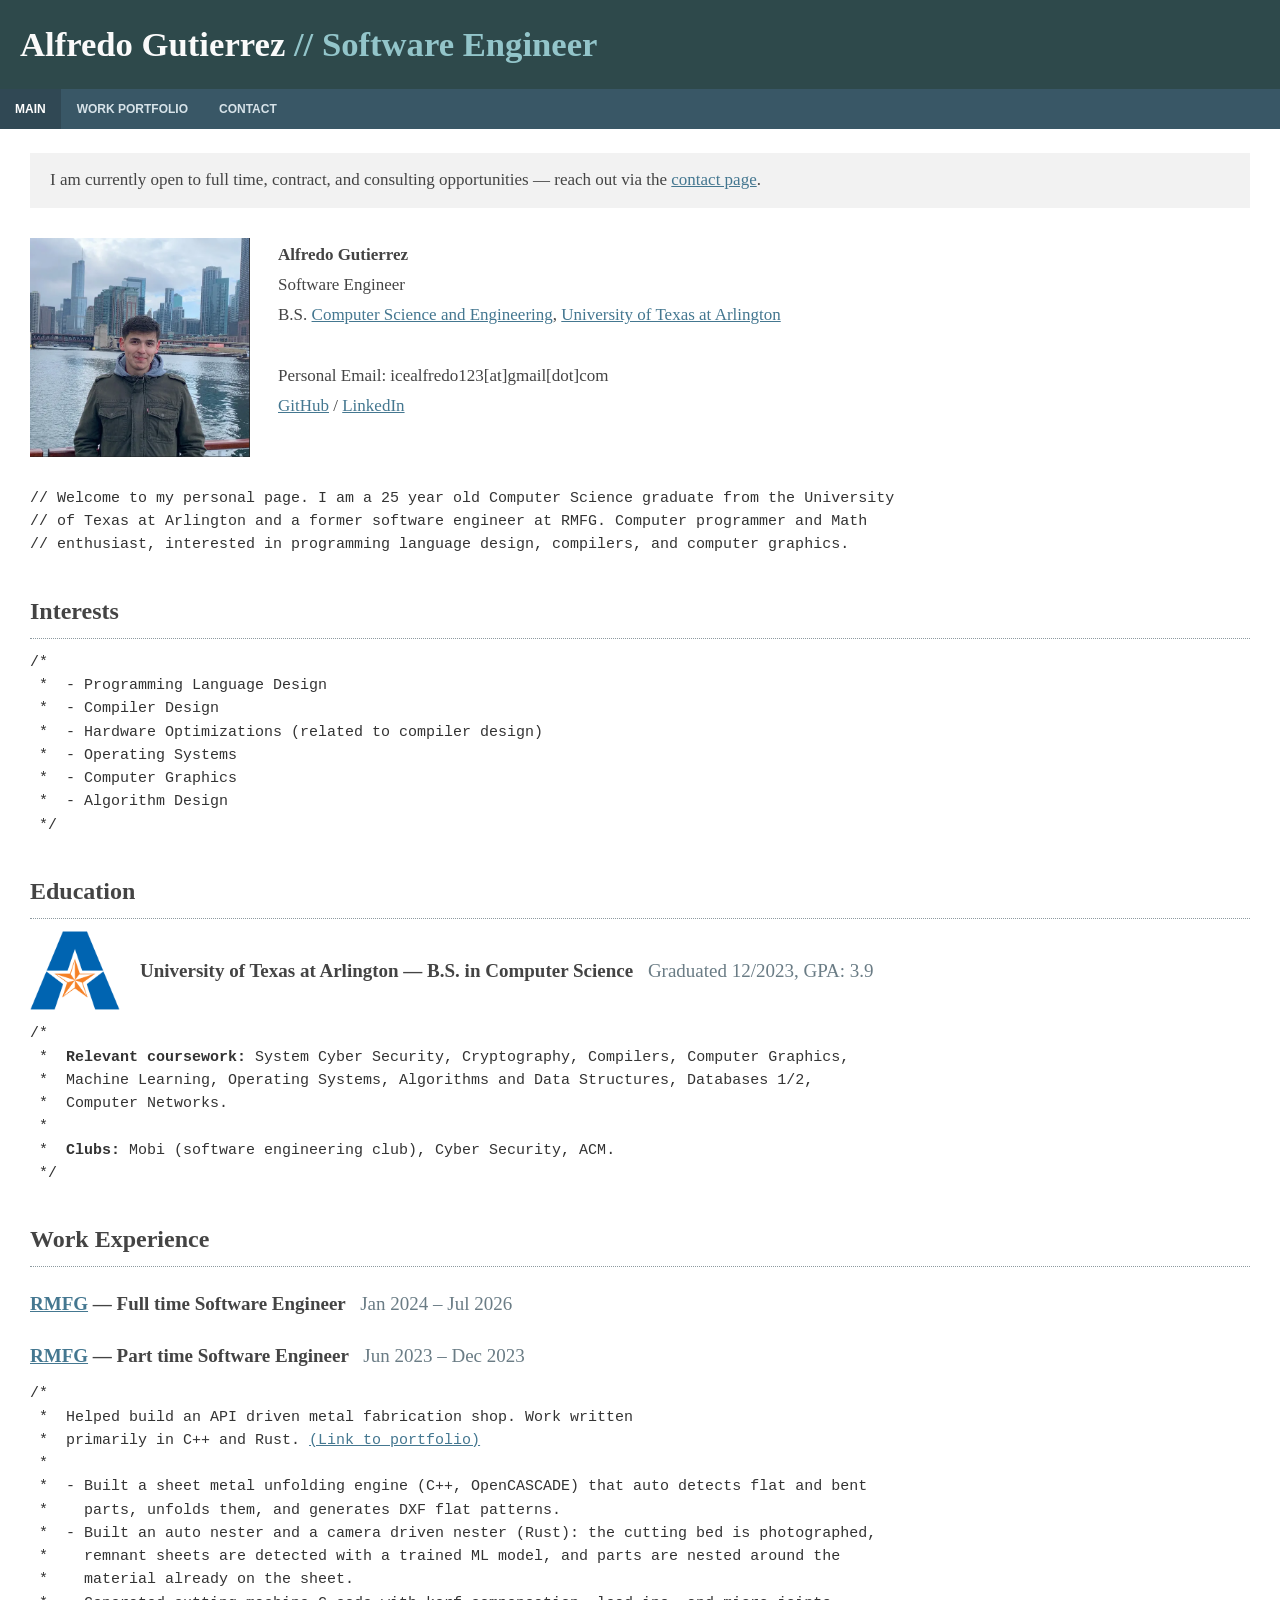
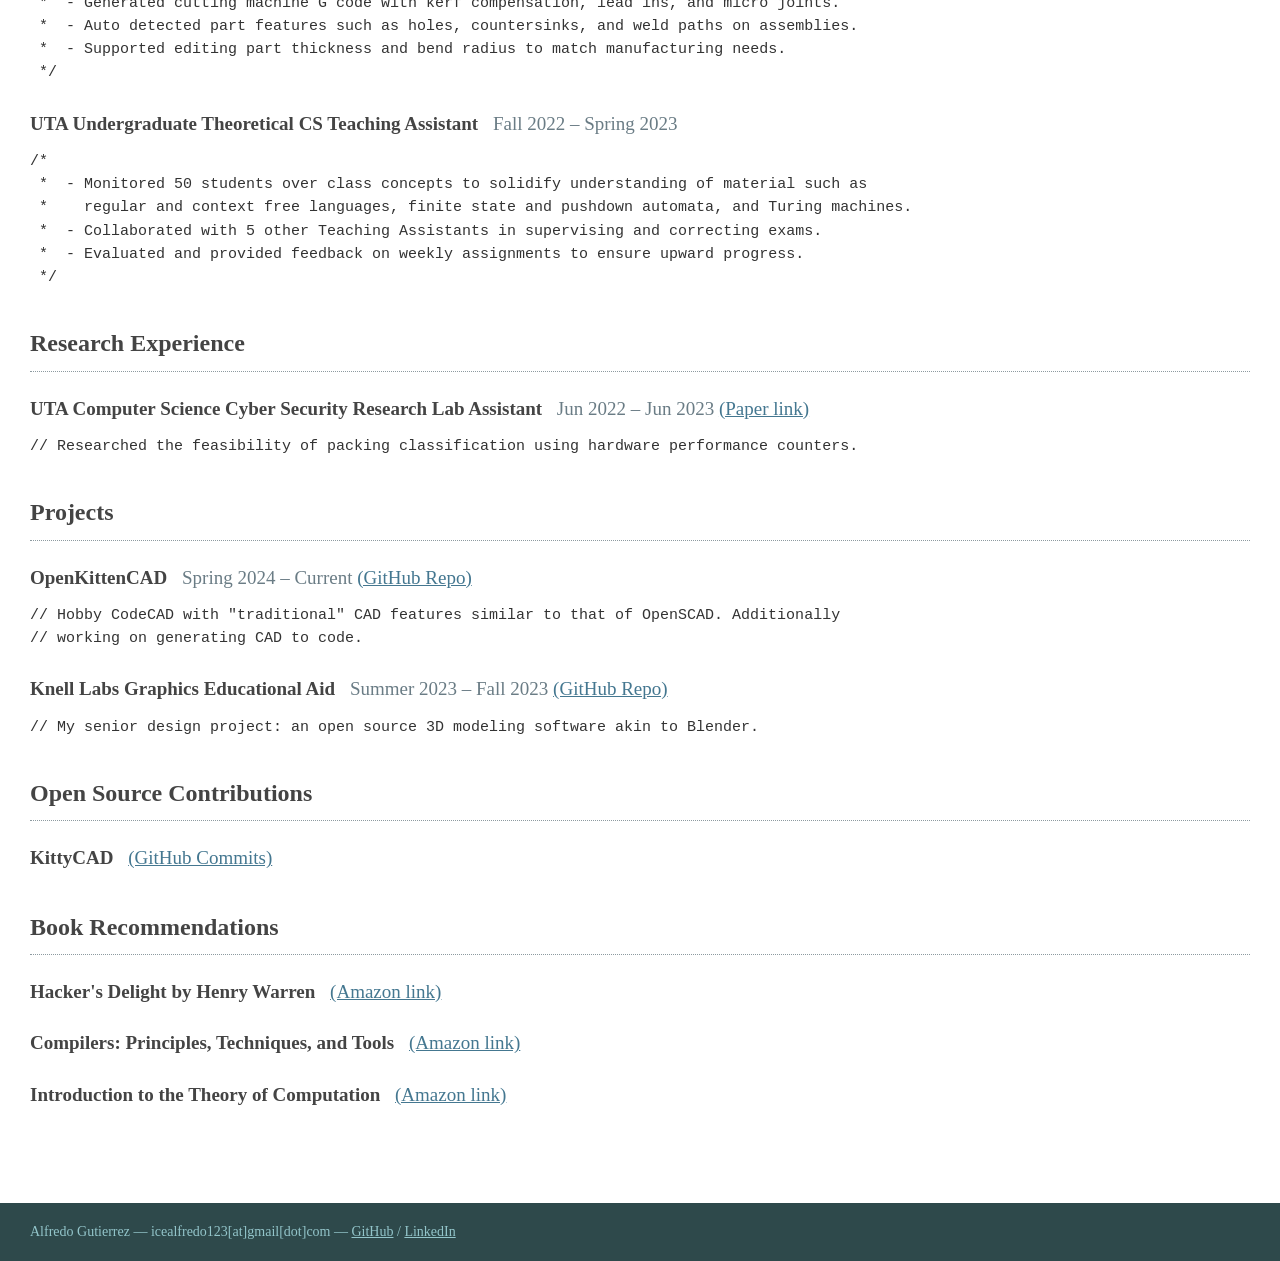
==== index.html @ 20524986 "Init website" ====
<!DOCTYPE html>
<html lang="en">
<head>
    <meta charset="utf-8">
    <meta name="viewport" content="width=device-width, initial-scale=1">
    <title>Alfredo Gutierrez</title>
    <link rel="stylesheet" type="text/css" href="styles.css">
</head>
<body>
<div class="all">

    <!-- Header band -->
    <header class="site-header">
        <div class="site-title"><span class="name">Alfredo Gutierrez</span> // Software Engineer</div>
    </header>

    <!-- Nav bar -->
    <nav class="site-nav">
        <div class="wrap">
            <a href="index.html" class="active">Main</a>
            <a href="portfolio.html">Work Portfolio</a>
            <a href="contact.html">Contact</a>
        </div>
    </nav>

    <main class="wrap" id="main">

        <div class="notice">
            I am currently open to full time, contract, and consulting opportunities — reach out via the <a href="contact.html">contact page</a>.
        </div>

        <!-- Profile -->
        <div class="profile">
            <img class="portrait" src="me.jpg" alt="Alfredo Gutierrez">
            <div class="who">
                <p><b>Alfredo Gutierrez</b></p>
                <p>Software Engineer</p>
                <p>
                    B.S. <a href="https://www.uta.edu/academics/schools-colleges/engineering/academics/departments/cse">Computer Science and Engineering</a>,
                    <a href="https://www.uta.edu/">University of Texas at Arlington</a>
                </p>
                <br>
                <p>Personal Email: icealfredo123[at]gmail[dot]com</p>
                <p>
                    <a href="https://github.com/notalfredo">GitHub</a> /
                    <a href="https://www.linkedin.com/in/alfredo-gutierrez-2a77181bb">LinkedIn</a>
                </p>
            </div>
        </div>

        <div class="comment-intro">// Welcome to my personal page. I am a 25 year old Computer Science graduate from the University
// of Texas at Arlington and a former software engineer at RMFG. Computer programmer and Math
// enthusiast, interested in programming language design, compilers, and computer graphics.</div>

        <h2>Interests</h2>
        <div class="comment">/*
 *  - Programming Language Design
 *  - Compiler Design
 *  - Hardware Optimizations (related to compiler design)
 *  - Operating Systems
 *  - Computer Graphics
 *  - Algorithm Design
 */</div>

        <h2>Education</h2>
        <div class="edu">
            <img src="uta.png" alt="UTA logo">
            <h3>University of Texas at Arlington — B.S. in Computer Science
                <span class="meta">Graduated 12/2023, GPA: 3.9</span>
            </h3>
        </div>
        <div class="comment">/*
 *  <b>Relevant coursework:</b> System Cyber Security, Cryptography, Compilers, Computer Graphics,
 *  Machine Learning, Operating Systems, Algorithms and Data Structures, Databases 1/2,
 *  Computer Networks.
 *
 *  <b>Clubs:</b> Mobi (software engineering club), Cyber Security, ACM.
 */</div>

        <h2 id="experience">Work Experience</h2>

        <h3><a href="https://www.rmfg.com/">RMFG</a> — Full time Software Engineer
            <span class="meta">Jan 2024 – Jul 2026</span>
        </h3>
        <h3><a href="https://www.rmfg.com/">RMFG</a> — Part time Software Engineer
            <span class="meta">Jun 2023 – Dec 2023</span>
        </h3>
        <div class="comment">/*
 *  Helped build an API driven metal fabrication shop. Work written
 *  primarily in C++ and Rust. <a href="portfolio.html">(Link to portfolio)</a>
 *
 *  - Built a sheet metal unfolding engine (C++, OpenCASCADE) that auto detects flat and bent
 *    parts, unfolds them, and generates DXF flat patterns.
 *  - Built an auto nester and a camera driven nester (Rust): the cutting bed is photographed,
 *    remnant sheets are detected with a trained ML model, and parts are nested around the
 *    material already on the sheet.
 *  - Generated cutting machine G code with kerf compensation, lead ins, and micro joints.
 *  - Auto detected part features such as holes, countersinks, and weld paths on assemblies.
 *  - Supported editing part thickness and bend radius to match manufacturing needs.
 */</div>

        <h3>UTA Undergraduate Theoretical CS Teaching Assistant
            <span class="meta">Fall 2022 – Spring 2023</span>
        </h3>
        <div class="comment">/*
 *  - Monitored 50 students over class concepts to solidify understanding of material such as
 *    regular and context free languages, finite state and pushdown automata, and Turing machines.
 *  - Collaborated with 5 other Teaching Assistants in supervising and correcting exams.
 *  - Evaluated and provided feedback on weekly assignments to ensure upward progress.
 */</div>

        <h2>Research Experience</h2>
        <h3>UTA Computer Science Cyber Security Research Lab Assistant
            <span class="meta">Jun 2022 – Jun 2023
                <a href="https://ieeexplore.ieee.org/abstract/document/10538977">(Paper link)</a>
            </span>
        </h3>
        <div class="comment">// Researched the feasibility of packing classification using hardware performance counters.</div>

        <h2 id="projects">Projects</h2>

        <h3>OpenKittenCAD
            <span class="meta">Spring 2024 – Current
                <a href="https://github.com/notalfredo/OpenKittenCAD">(GitHub Repo)</a>
            </span>
        </h3>
        <div class="comment">// Hobby CodeCAD with "traditional" CAD features similar to that of OpenSCAD. Additionally
// working on generating CAD to code.</div>

        <h3>Knell Labs Graphics Educational Aid
            <span class="meta">Summer 2023 – Fall 2023
                <a href="https://github.com/Knell-Labs/knell-graphics-educational-aid">(GitHub Repo)</a>
            </span>
        </h3>
        <div class="comment">// My senior design project: an open source 3D modeling software akin to Blender.</div>

        <h2>Open Source Contributions</h2>
        <h3>KittyCAD
            <span class="meta">
                <a href="https://github.com/KittyCAD/modeling-app/commits?author=notalfredo">(GitHub Commits)</a>
            </span>
        </h3>

        <h2>Book Recommendations</h2>
        <h3>Hacker's Delight by Henry Warren
            <span class="meta"><a href="https://www.amazon.com/Hackers-Delight-2nd-Henry-Warren/dp/0321842685">(Amazon link)</a></span>
        </h3>
        <h3>Compilers: Principles, Techniques, and Tools
            <span class="meta"><a href="https://www.amazon.com/Compilers-Principles-Techniques-Tools-2nd-dp-0321486811/dp/0321486811/ref=dp_ob_title_bk">(Amazon link)</a></span>
        </h3>
        <h3>Introduction to the Theory of Computation
            <span class="meta"><a href="https://www.amazon.com/Introduction-Theory-Computation-Michael-Sipser/dp/113318779X">(Amazon link)</a></span>
        </h3>

    </main>

    <footer class="site-footer" id="contact">
        <div class="wrap">
            Alfredo Gutierrez — icealfredo123[at]gmail[dot]com —
            <a href="https://github.com/notalfredo">GitHub</a> /
            <a href="https://www.linkedin.com/in/alfredo-gutierrez-2a77181bb">LinkedIn</a>
        </div>
    </footer>
</div>

</body>
</html>
---- styles.css ----
/* Theme matched to quaoar.su/blog (Manifold Geometry, MaxSite CMS default template) */

* {
    box-sizing: border-box;
}

body {
    margin: 0;
    padding: 0;
    background: white;
    color: #444;
    font-family: Georgia, "Times New Roman", serif;
    font-size: 17px;
    line-height: 1.55;
}

/* ===== Title band ===== */
.site-header {
    background-color: rgb(46, 73, 75);
}

.site-title {
    margin: 0;
    padding: 10px 20px;
    font-size: 26pt;
    font-weight: bold;
    line-height: 2em;
    color: rgb(147, 197, 202);
    font-family: Georgia, Cambria, "Times New Roman", Times, serif;
}

.site-title .name {
    color: rgb(250, 250, 250);
}

/* ===== Nav bar ===== */
.site-nav {
    background-color: #395766;
}

.site-nav .wrap {
    display: flex;
    align-items: center;
    height: 40px;
    padding: 0;
}

.site-nav a {
    display: inline-block;
    height: 40px;
    line-height: 40px;
    padding: 0 15px;
    margin-right: 1px;
    color: #D7E3E9;
    font-family: Verdana, Geneva, sans-serif;
    font-size: 12px;
    font-weight: bold;
    text-transform: uppercase;
    text-decoration: none;
    transition: background 0.3s ease-out;
}

.site-nav a:hover,
.site-nav a.active {
    background-color: rgba(10, 10, 10, 0.2);
    color: #fff;
}

/* ===== Layout ===== */
.all {
    width: 100%;
    margin: 0 auto;
    background-color: #fff;
}

.wrap {
    padding: 0 30px;
}

main.wrap {
    padding-top: 24px;
    padding-bottom: 48px;
}

/* ===== Notice box ===== */
.notice {
    background-color: #F2F2F2;
    padding: 14px 20px;
    margin-bottom: 30px;
}

/* ===== Code-comment blocks ===== */
.comment-intro,
.comment {
    font-family: 'Courier New', Courier, monospace;
    font-size: 15px;
    color: #333;
    white-space: pre-wrap;
    margin: 12px 0 24px;
}

.comment-intro {
    margin: 30px 0;
}

/* ===== Headings ===== */
h1 {
    color: #447790;
    font-size: 32px;
    font-weight: normal;
    margin: 20px 0 16px;
}

h2 {
    font-size: 24px;
    font-weight: bold;
    color: #444;
    margin: 36px 0 12px;
    padding-bottom: 8px;
    border-bottom: #8D9AA0 1px dotted;
}

h3 {
    font-size: 19px;
    margin: 22px 0 6px;
}

h3 .meta,
h4 .meta {
    margin-left: 10px;
    font-weight: normal;
    color: #6A7C85;
}

/* ===== Links ===== */
a {
    color: #447790;
}

a:hover {
    color: #345a6d;
}

/* ===== Profile section ===== */
.profile {
    display: flex;
    align-items: flex-start;
    gap: 28px;
    flex-wrap: wrap;
}

.profile img.portrait {
    width: 220px;
    display: block;
}

.profile .who {
    flex: 1;
    min-width: 240px;
}

.profile .who p {
    margin: 4px 0;
}

/* ===== Lists & content ===== */
ul {
    margin: 8px 0 18px;
}

li {
    margin: 4px 0;
}

.edu {
    display: flex;
    align-items: center;
    gap: 20px;
}

.edu img {
    width: 90px;
}

.edu h3 {
    margin: 0;
}

/* ===== Portfolio media =====
   Justified rows: figures in a .media-row get flex values equal to their
   image aspect ratio (w/h), so every image in a row renders equal-height. */
.media-row {
    display: flex;
    align-items: flex-start;
    gap: 20px;
    margin: 16px 0 28px;
}

.media-row.narrow {
    max-width: 1100px;
}

.media-row figure {
    margin: 0;
    min-width: 0;
}

.media-row img,
.media-row video {
    display: block;
    width: 100%;
    height: auto;
    border: 1px solid #ccc;
}

.media-row figcaption {
    font-family: 'Courier New', Courier, monospace;
    font-size: 13px;
    color: #555;
    margin-top: 6px;
}

@media (max-width: 767px) {
    .media-row {
        flex-direction: column;
    }
}

/* ===== Footer ===== */
.site-footer {
    background-color: rgb(46, 73, 75);
    color: rgb(147, 197, 202);
    padding: 18px 0;
    margin-top: 40px;
    font-size: 14px;
}

.site-footer a {
    color: rgb(147, 197, 202);
}
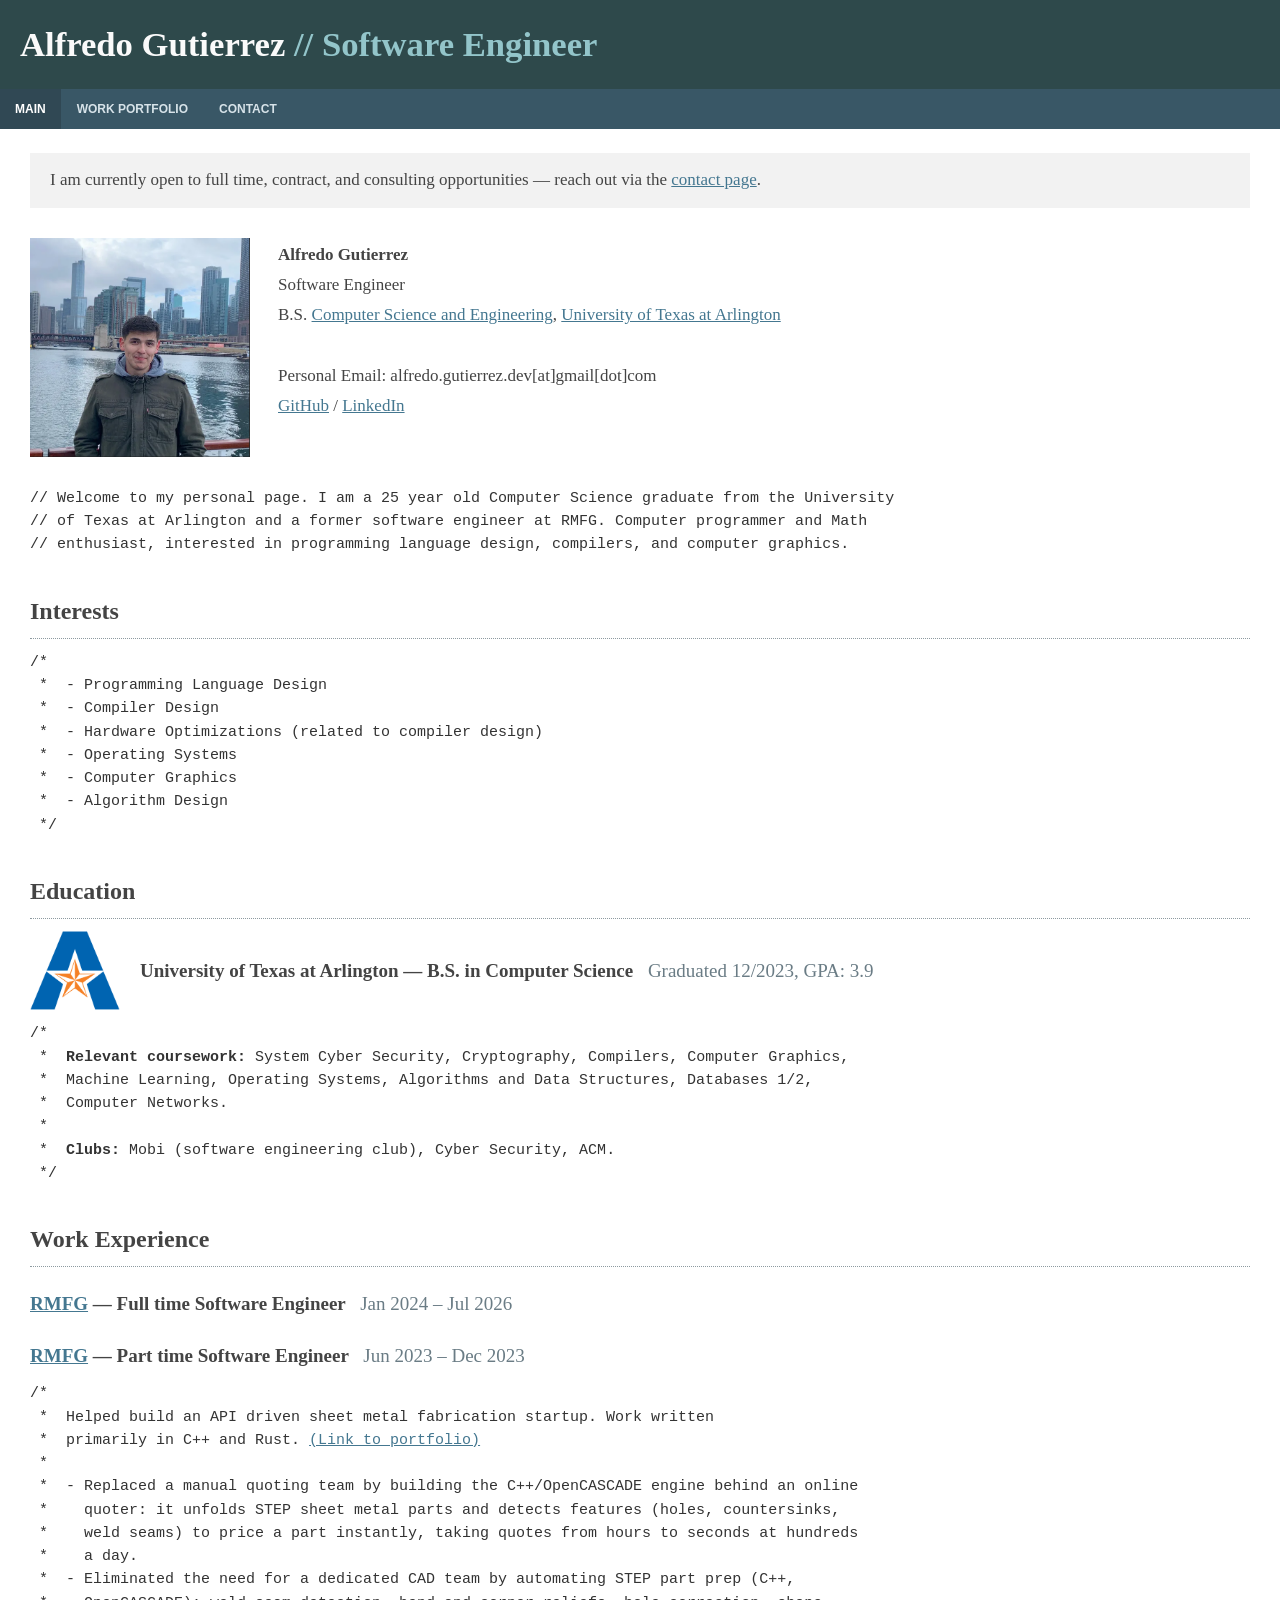
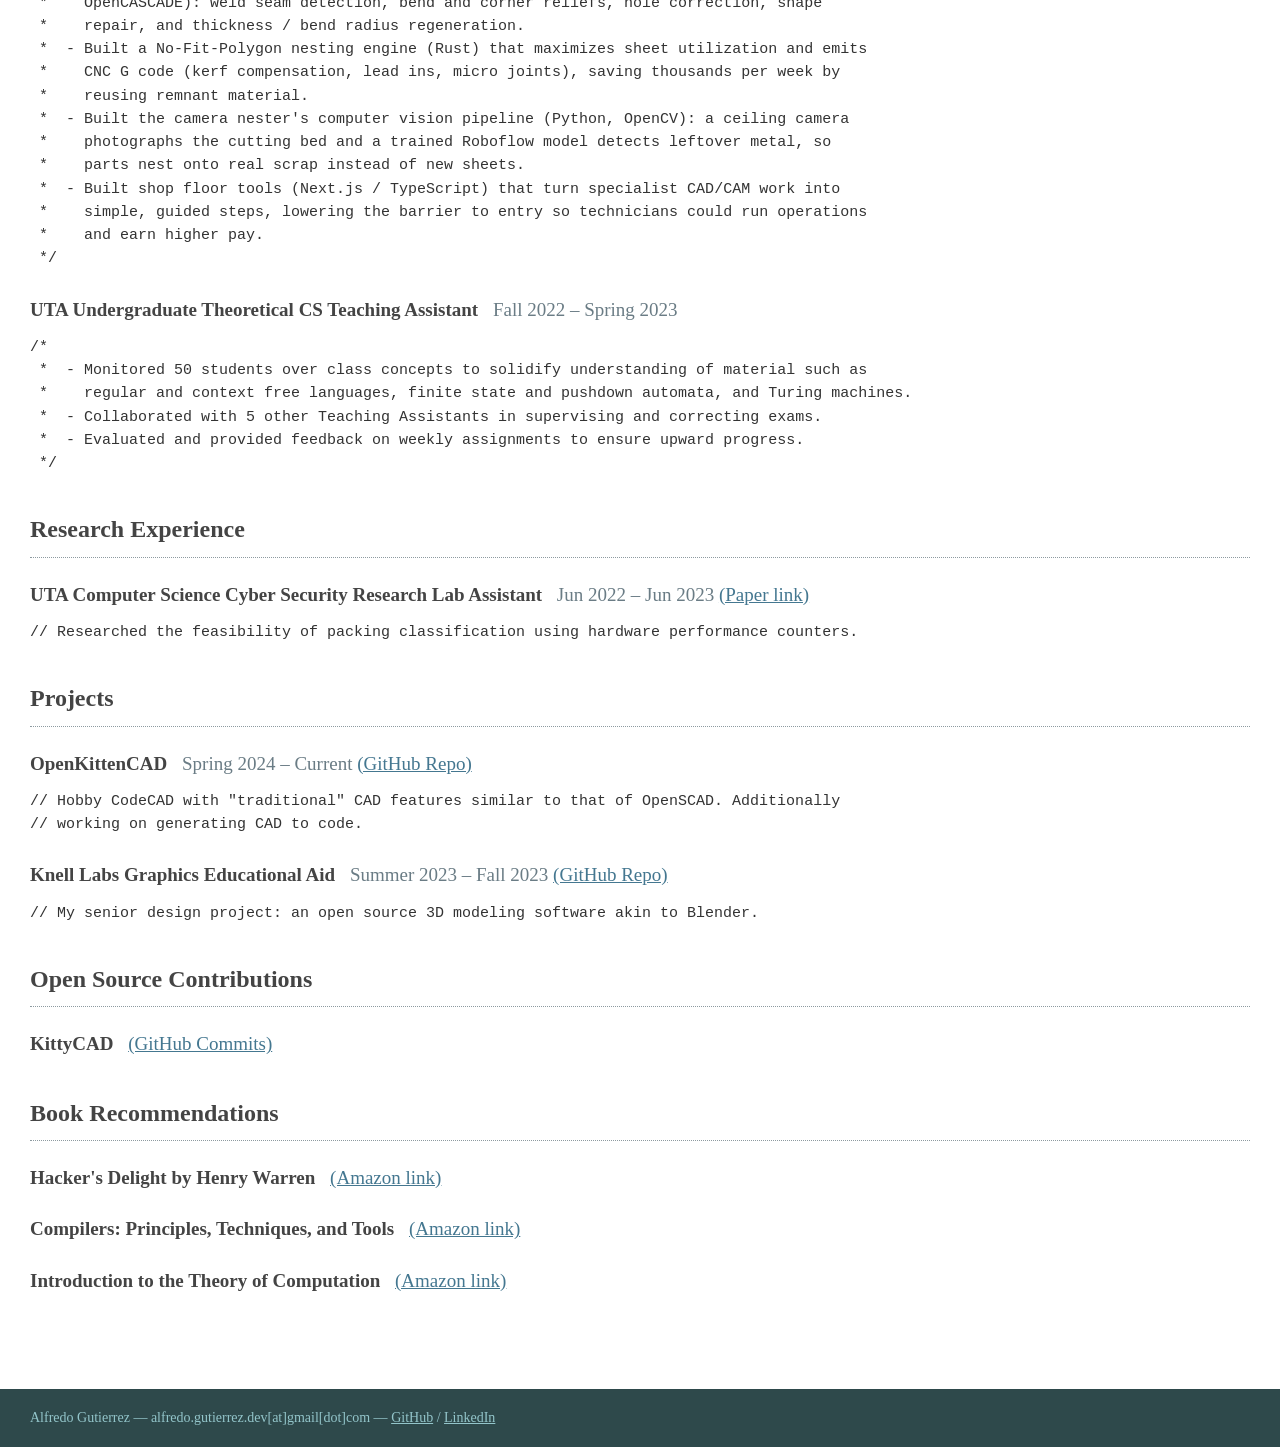
==== commit fe3ffc2d: "Expand RMFG work experience with impact-driven detail" ====
--- a/index.html
+++ b/index.html
@@ -40,7 +40,7 @@
                     <a href="https://www.uta.edu/">University of Texas at Arlington</a>
                 </p>
                 <br>
-                <p>Personal Email: icealfredo123[at]gmail[dot]com</p>
+                <p>Personal Email: alfredo.gutierrez.dev[at]gmail[dot]com</p>
                 <p>
                     <a href="https://github.com/notalfredo">GitHub</a> /
                     <a href="https://www.linkedin.com/in/alfredo-gutierrez-2a77181bb">LinkedIn</a>
@@ -86,17 +86,25 @@
             <span class="meta">Jun 2023 – Dec 2023</span>
         </h3>
         <div class="comment">/*
- *  Helped build an API driven metal fabrication shop. Work written
+ *  Helped build an API driven sheet metal fabrication startup. Work written
  *  primarily in C++ and Rust. <a href="portfolio.html">(Link to portfolio)</a>
  *
- *  - Built a sheet metal unfolding engine (C++, OpenCASCADE) that auto detects flat and bent
- *    parts, unfolds them, and generates DXF flat patterns.
- *  - Built an auto nester and a camera driven nester (Rust): the cutting bed is photographed,
- *    remnant sheets are detected with a trained ML model, and parts are nested around the
- *    material already on the sheet.
- *  - Generated cutting machine G code with kerf compensation, lead ins, and micro joints.
- *  - Auto detected part features such as holes, countersinks, and weld paths on assemblies.
- *  - Supported editing part thickness and bend radius to match manufacturing needs.
+ *  - Replaced a manual quoting team by building the C++/OpenCASCADE engine behind an online
+ *    quoter: it unfolds STEP sheet metal parts and detects features (holes, countersinks,
+ *    weld seams) to price a part instantly, taking quotes from hours to seconds at hundreds
+ *    a day.
+ *  - Eliminated the need for a dedicated CAD team by automating STEP part prep (C++,
+ *    OpenCASCADE): weld seam detection, bend and corner reliefs, hole correction, shape
+ *    repair, and thickness / bend radius regeneration.
+ *  - Built a No-Fit-Polygon nesting engine (Rust) that maximizes sheet utilization and emits
+ *    CNC G code (kerf compensation, lead ins, micro joints), saving thousands per week by
+ *    reusing remnant material.
+ *  - Built the camera nester's computer vision pipeline (Python, OpenCV): a ceiling camera
+ *    photographs the cutting bed and a trained Roboflow model detects leftover metal, so
+ *    parts nest onto real scrap instead of new sheets.
+ *  - Built shop floor tools (Next.js / TypeScript) that turn specialist CAD/CAM work into
+ *    simple, guided steps, lowering the barrier to entry so technicians could run operations
+ *    and earn higher pay.
  */</div>
 
         <h3>UTA Undergraduate Theoretical CS Teaching Assistant
@@ -156,7 +164,7 @@
 
     <footer class="site-footer" id="contact">
         <div class="wrap">
-            Alfredo Gutierrez — icealfredo123[at]gmail[dot]com —
+            Alfredo Gutierrez — alfredo.gutierrez.dev[at]gmail[dot]com —
             <a href="https://github.com/notalfredo">GitHub</a> /
             <a href="https://www.linkedin.com/in/alfredo-gutierrez-2a77181bb">LinkedIn</a>
         </div>
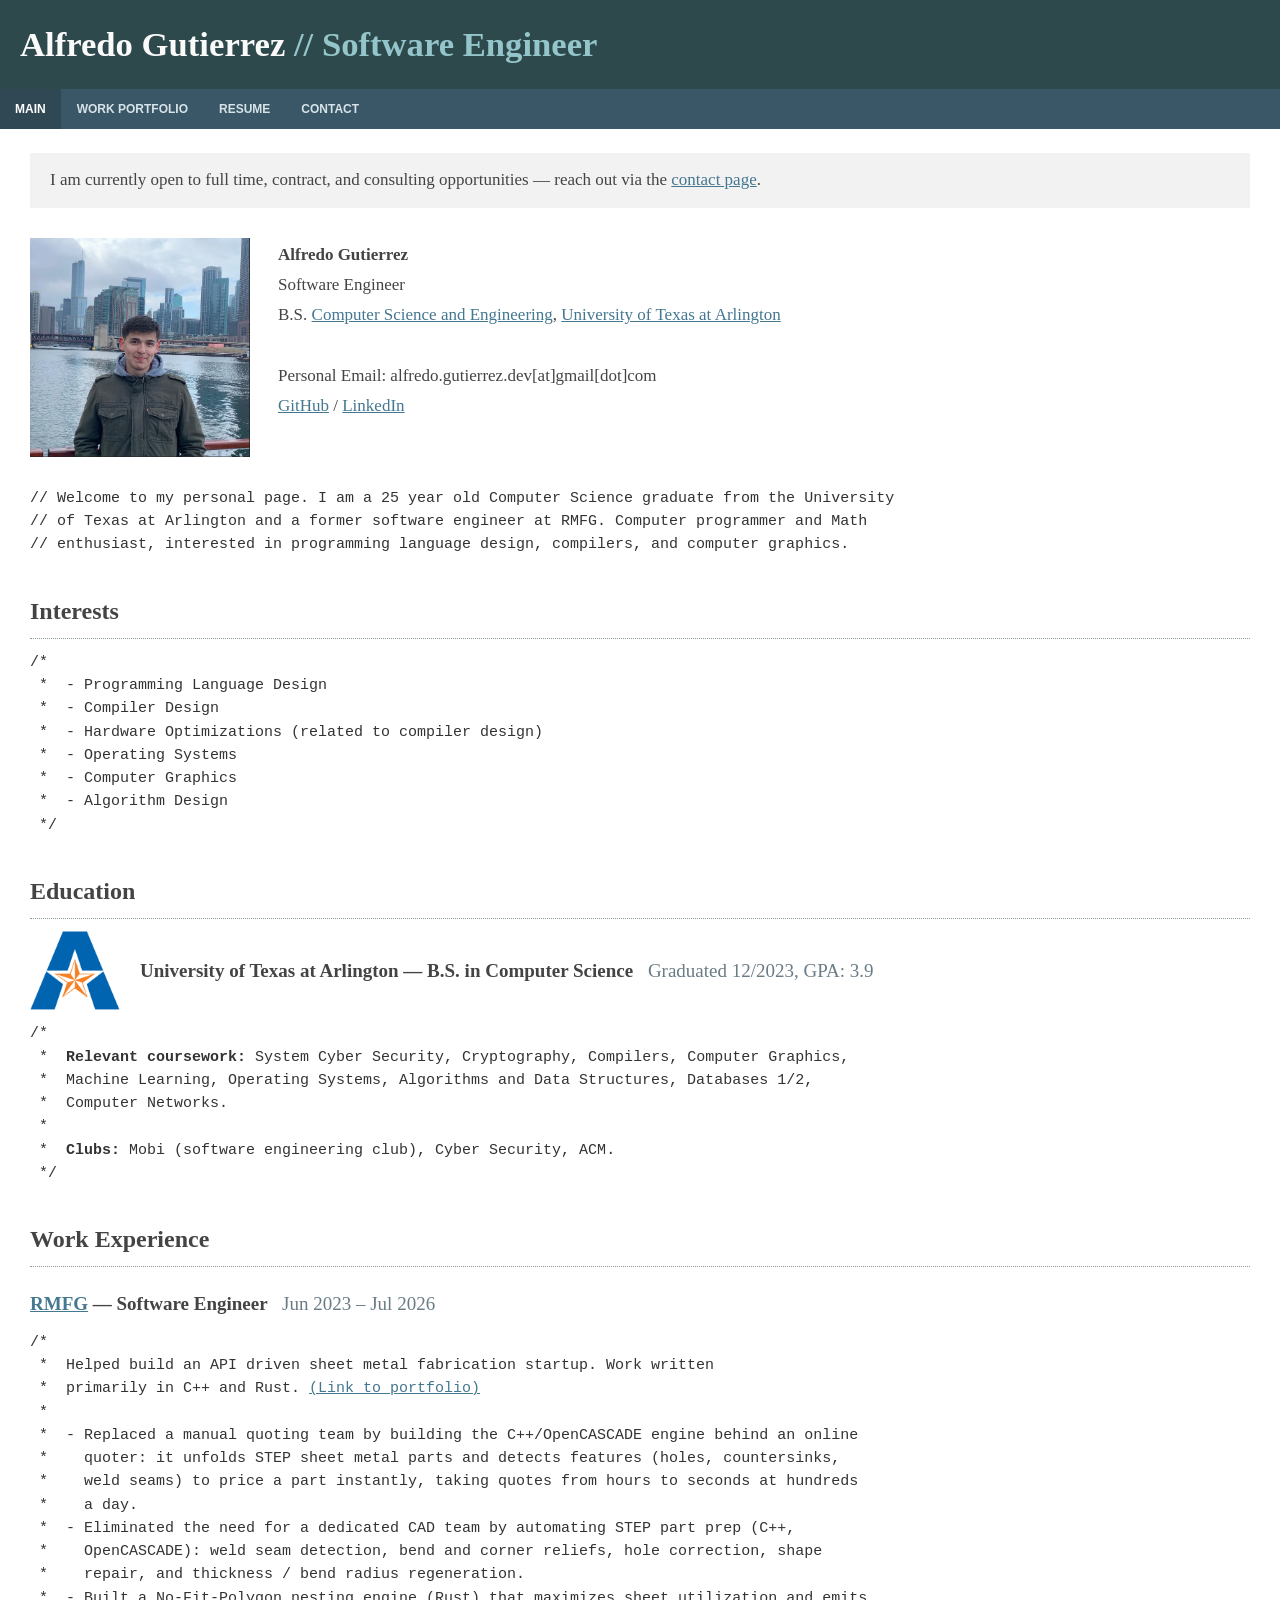
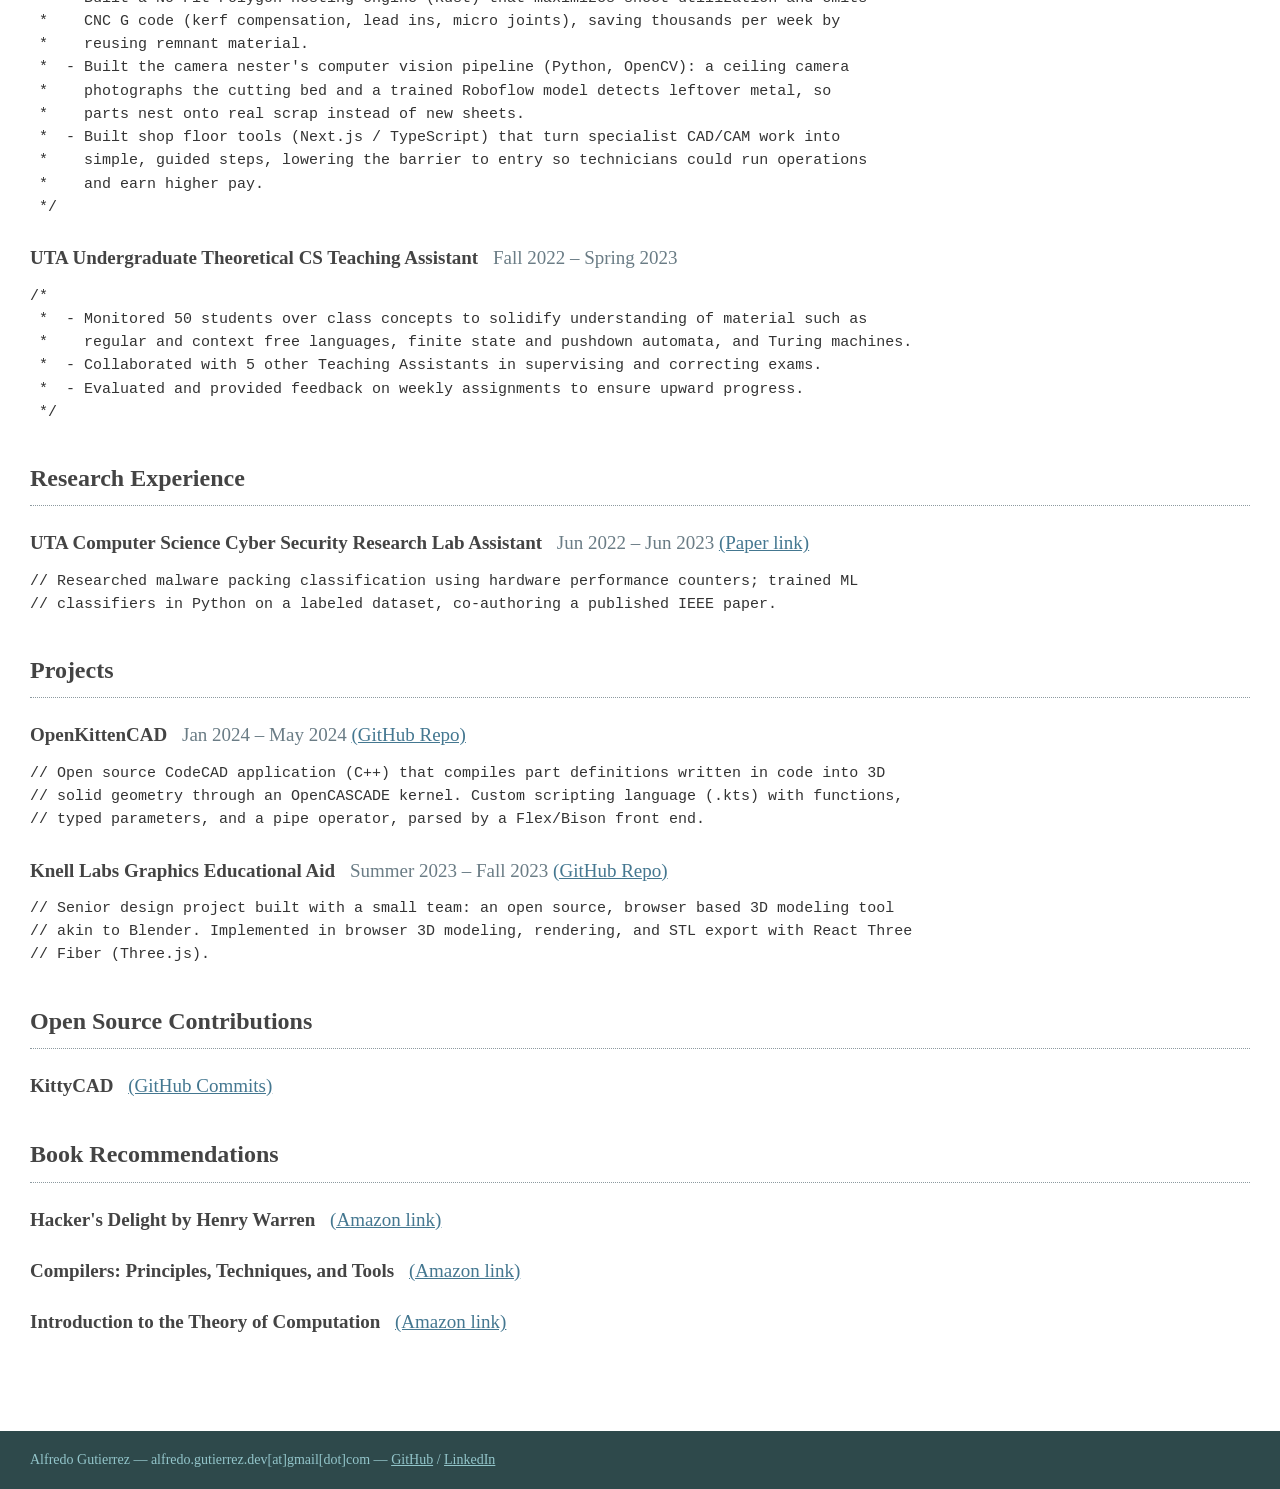
==== commit 7c228fdd: "Add resume PDF and Resume nav link" ====
--- a/index.html
+++ b/index.html
@@ -19,6 +19,7 @@
         <div class="wrap">
             <a href="index.html" class="active">Main</a>
             <a href="portfolio.html">Work Portfolio</a>
+            <a href="Alfredo_Gutierrez_Resume.pdf" target="_blank" rel="noopener">Resume</a>
             <a href="contact.html">Contact</a>
         </div>
     </nav>
@@ -79,11 +80,8 @@
 
         <h2 id="experience">Work Experience</h2>
 
-        <h3><a href="https://www.rmfg.com/">RMFG</a> — Full time Software Engineer
-            <span class="meta">Jan 2024 – Jul 2026</span>
-        </h3>
-        <h3><a href="https://www.rmfg.com/">RMFG</a> — Part time Software Engineer
-            <span class="meta">Jun 2023 – Dec 2023</span>
+        <h3><a href="https://www.rmfg.com/">RMFG</a> — Software Engineer
+            <span class="meta">Jun 2023 – Jul 2026</span>
         </h3>
         <div class="comment">/*
  *  Helped build an API driven sheet metal fabrication startup. Work written
@@ -123,24 +121,28 @@
                 <a href="https://ieeexplore.ieee.org/abstract/document/10538977">(Paper link)</a>
             </span>
         </h3>
-        <div class="comment">// Researched the feasibility of packing classification using hardware performance counters.</div>
+        <div class="comment">// Researched malware packing classification using hardware performance counters; trained ML
+// classifiers in Python on a labeled dataset, co-authoring a published IEEE paper.</div>
 
         <h2 id="projects">Projects</h2>
 
         <h3>OpenKittenCAD
-            <span class="meta">Spring 2024 – Current
+            <span class="meta">Jan 2024 – May 2024
                 <a href="https://github.com/notalfredo/OpenKittenCAD">(GitHub Repo)</a>
             </span>
         </h3>
-        <div class="comment">// Hobby CodeCAD with "traditional" CAD features similar to that of OpenSCAD. Additionally
-// working on generating CAD to code.</div>
+        <div class="comment">// Open source CodeCAD application (C++) that compiles part definitions written in code into 3D
+// solid geometry through an OpenCASCADE kernel. Custom scripting language (.kts) with functions,
+// typed parameters, and a pipe operator, parsed by a Flex/Bison front end.</div>
 
         <h3>Knell Labs Graphics Educational Aid
             <span class="meta">Summer 2023 – Fall 2023
                 <a href="https://github.com/Knell-Labs/knell-graphics-educational-aid">(GitHub Repo)</a>
             </span>
         </h3>
-        <div class="comment">// My senior design project: an open source 3D modeling software akin to Blender.</div>
+        <div class="comment">// Senior design project built with a small team: an open source, browser based 3D modeling tool
+// akin to Blender. Implemented in browser 3D modeling, rendering, and STL export with React Three
+// Fiber (Three.js).</div>
 
         <h2>Open Source Contributions</h2>
         <h3>KittyCAD
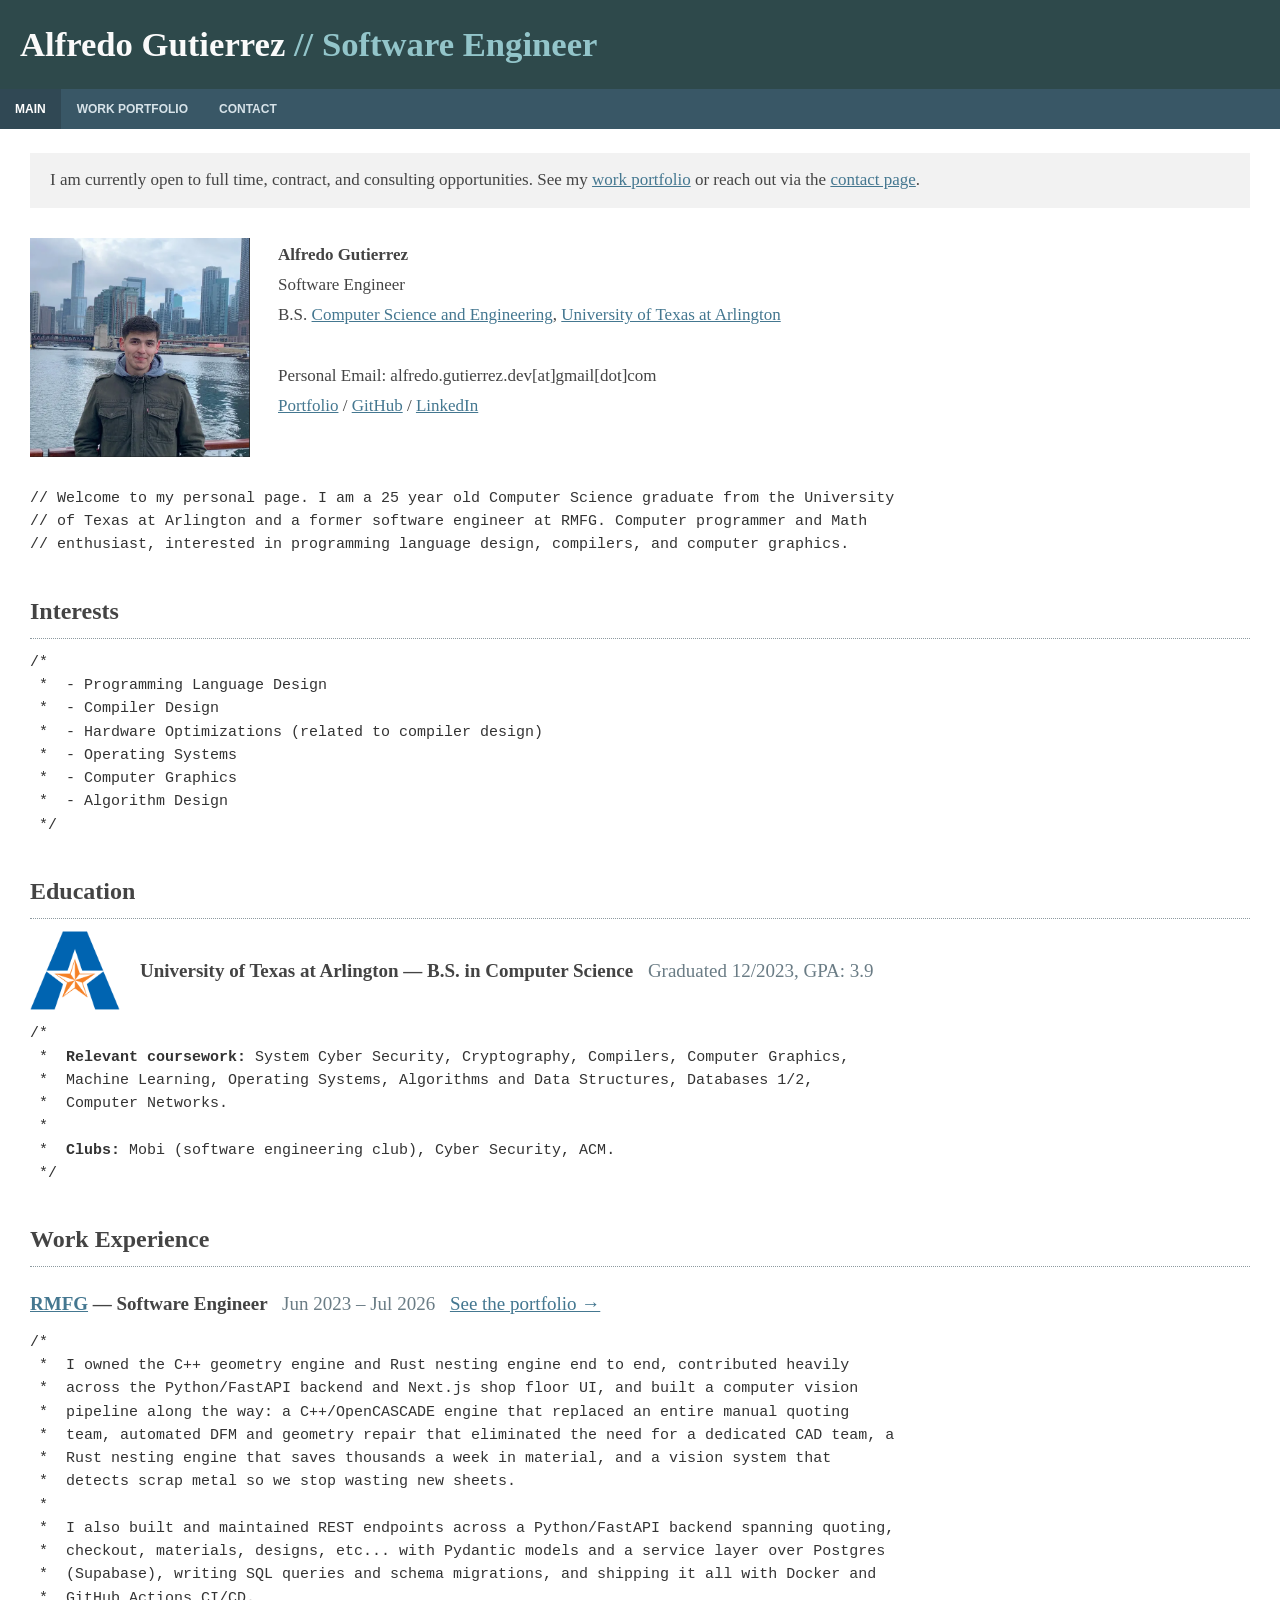
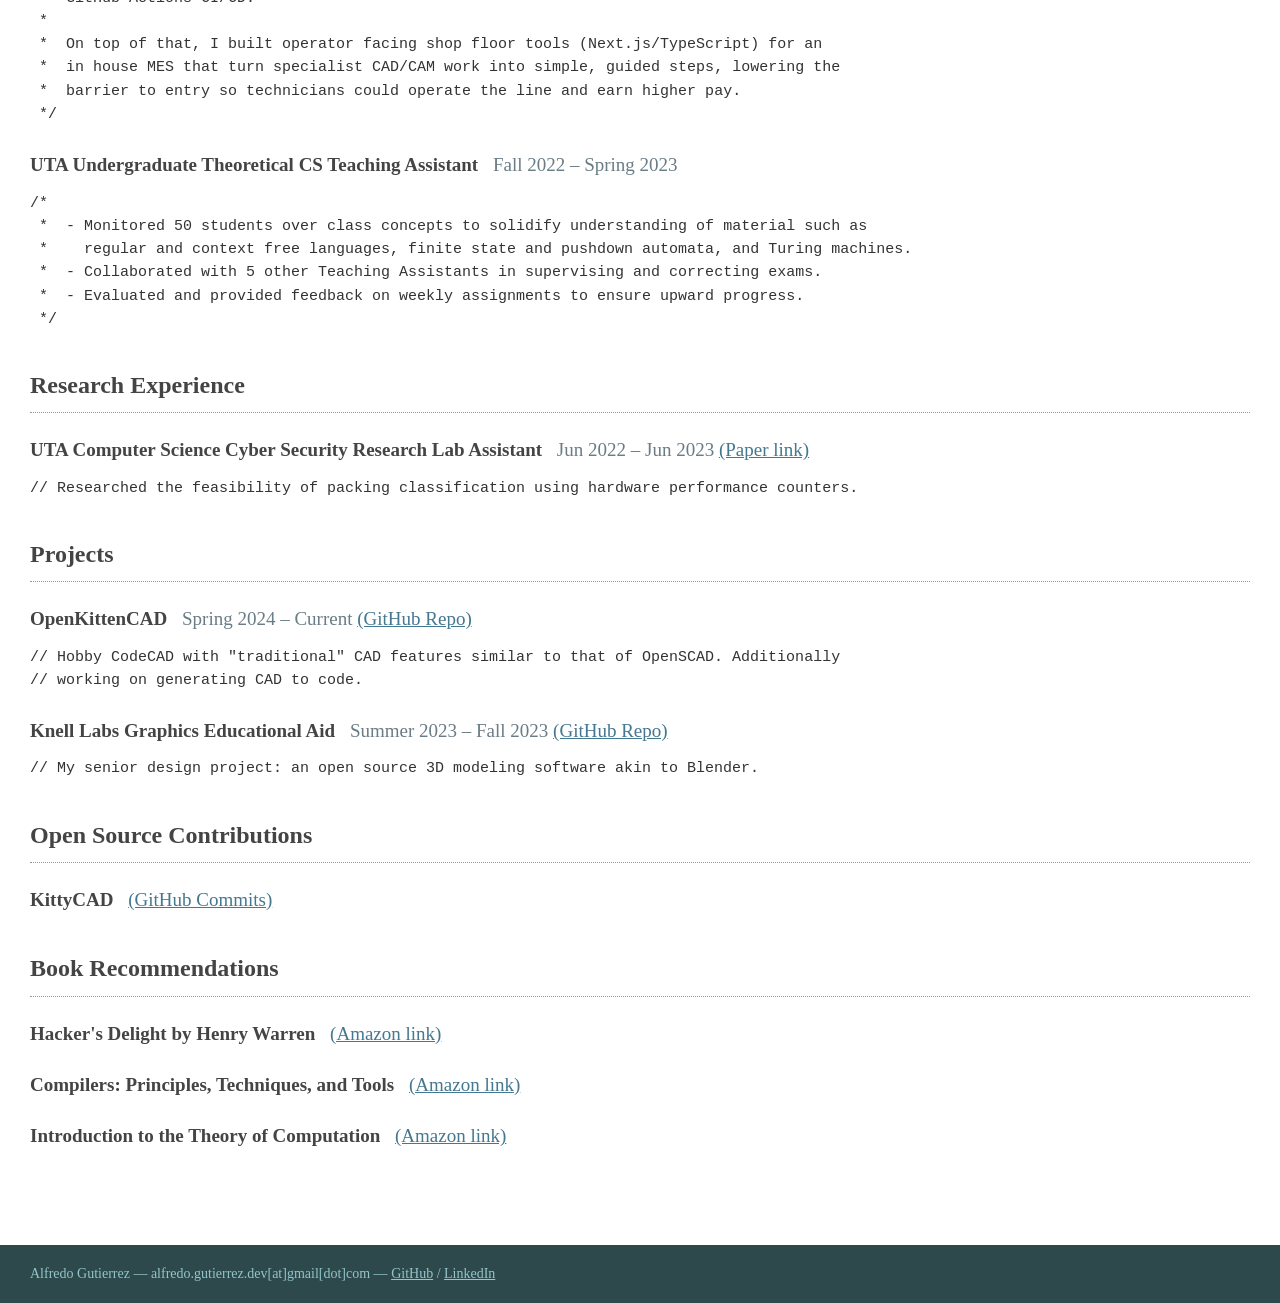
==== commit b4a5176e: "Update portfolio Rewrite RMFG experience, merge roles into one Software Engineer entry, add portfoli" ====
--- a/index.html
+++ b/index.html
@@ -19,7 +19,6 @@
         <div class="wrap">
             <a href="index.html" class="active">Main</a>
             <a href="portfolio.html">Work Portfolio</a>
-            <a href="Alfredo_Gutierrez_Resume.pdf" target="_blank" rel="noopener">Resume</a>
             <a href="contact.html">Contact</a>
         </div>
     </nav>
@@ -27,7 +26,7 @@
     <main class="wrap" id="main">
 
         <div class="notice">
-            I am currently open to full time, contract, and consulting opportunities — reach out via the <a href="contact.html">contact page</a>.
+            I am currently open to full time, contract, and consulting opportunities. See my <a href="portfolio.html">work portfolio</a> or reach out via the <a href="contact.html">contact page</a>.
         </div>
 
         <!-- Profile -->
@@ -43,6 +42,7 @@
                 <br>
                 <p>Personal Email: alfredo.gutierrez.dev[at]gmail[dot]com</p>
                 <p>
+                    <a href="portfolio.html">Portfolio</a> /
                     <a href="https://github.com/notalfredo">GitHub</a> /
                     <a href="https://www.linkedin.com/in/alfredo-gutierrez-2a77181bb">LinkedIn</a>
                 </p>
@@ -82,27 +82,24 @@
 
         <h3><a href="https://www.rmfg.com/">RMFG</a> — Software Engineer
             <span class="meta">Jun 2023 – Jul 2026</span>
+            <span class="meta"><a href="portfolio.html">See the portfolio →</a></span>
         </h3>
         <div class="comment">/*
- *  Helped build an API driven sheet metal fabrication startup. Work written
- *  primarily in C++ and Rust. <a href="portfolio.html">(Link to portfolio)</a>
+ *  I owned the C++ geometry engine and Rust nesting engine end to end, contributed heavily
+ *  across the Python/FastAPI backend and Next.js shop floor UI, and built a computer vision
+ *  pipeline along the way: a C++/OpenCASCADE engine that replaced an entire manual quoting
+ *  team, automated DFM and geometry repair that eliminated the need for a dedicated CAD team, a
+ *  Rust nesting engine that saves thousands a week in material, and a vision system that
+ *  detects scrap metal so we stop wasting new sheets.
  *
- *  - Replaced a manual quoting team by building the C++/OpenCASCADE engine behind an online
- *    quoter: it unfolds STEP sheet metal parts and detects features (holes, countersinks,
- *    weld seams) to price a part instantly, taking quotes from hours to seconds at hundreds
- *    a day.
- *  - Eliminated the need for a dedicated CAD team by automating STEP part prep (C++,
- *    OpenCASCADE): weld seam detection, bend and corner reliefs, hole correction, shape
- *    repair, and thickness / bend radius regeneration.
- *  - Built a No-Fit-Polygon nesting engine (Rust) that maximizes sheet utilization and emits
- *    CNC G code (kerf compensation, lead ins, micro joints), saving thousands per week by
- *    reusing remnant material.
- *  - Built the camera nester's computer vision pipeline (Python, OpenCV): a ceiling camera
- *    photographs the cutting bed and a trained Roboflow model detects leftover metal, so
- *    parts nest onto real scrap instead of new sheets.
- *  - Built shop floor tools (Next.js / TypeScript) that turn specialist CAD/CAM work into
- *    simple, guided steps, lowering the barrier to entry so technicians could run operations
- *    and earn higher pay.
+ *  I also built and maintained REST endpoints across a Python/FastAPI backend spanning quoting,
+ *  checkout, materials, designs, etc... with Pydantic models and a service layer over Postgres
+ *  (Supabase), writing SQL queries and schema migrations, and shipping it all with Docker and
+ *  GitHub Actions CI/CD.
+ *
+ *  On top of that, I built operator facing shop floor tools (Next.js/TypeScript) for an
+ *  in house MES that turn specialist CAD/CAM work into simple, guided steps, lowering the
+ *  barrier to entry so technicians could operate the line and earn higher pay.
  */</div>
 
         <h3>UTA Undergraduate Theoretical CS Teaching Assistant
@@ -121,28 +118,24 @@
                 <a href="https://ieeexplore.ieee.org/abstract/document/10538977">(Paper link)</a>
             </span>
         </h3>
-        <div class="comment">// Researched malware packing classification using hardware performance counters; trained ML
-// classifiers in Python on a labeled dataset, co-authoring a published IEEE paper.</div>
+        <div class="comment">// Researched the feasibility of packing classification using hardware performance counters.</div>
 
         <h2 id="projects">Projects</h2>
 
         <h3>OpenKittenCAD
-            <span class="meta">Jan 2024 – May 2024
+            <span class="meta">Spring 2024 – Current
                 <a href="https://github.com/notalfredo/OpenKittenCAD">(GitHub Repo)</a>
             </span>
         </h3>
-        <div class="comment">// Open source CodeCAD application (C++) that compiles part definitions written in code into 3D
-// solid geometry through an OpenCASCADE kernel. Custom scripting language (.kts) with functions,
-// typed parameters, and a pipe operator, parsed by a Flex/Bison front end.</div>
+        <div class="comment">// Hobby CodeCAD with "traditional" CAD features similar to that of OpenSCAD. Additionally
+// working on generating CAD to code.</div>
 
         <h3>Knell Labs Graphics Educational Aid
             <span class="meta">Summer 2023 – Fall 2023
                 <a href="https://github.com/Knell-Labs/knell-graphics-educational-aid">(GitHub Repo)</a>
             </span>
         </h3>
-        <div class="comment">// Senior design project built with a small team: an open source, browser based 3D modeling tool
-// akin to Blender. Implemented in browser 3D modeling, rendering, and STL export with React Three
-// Fiber (Three.js).</div>
+        <div class="comment">// My senior design project: an open source 3D modeling software akin to Blender.</div>
 
         <h2>Open Source Contributions</h2>
         <h3>KittyCAD
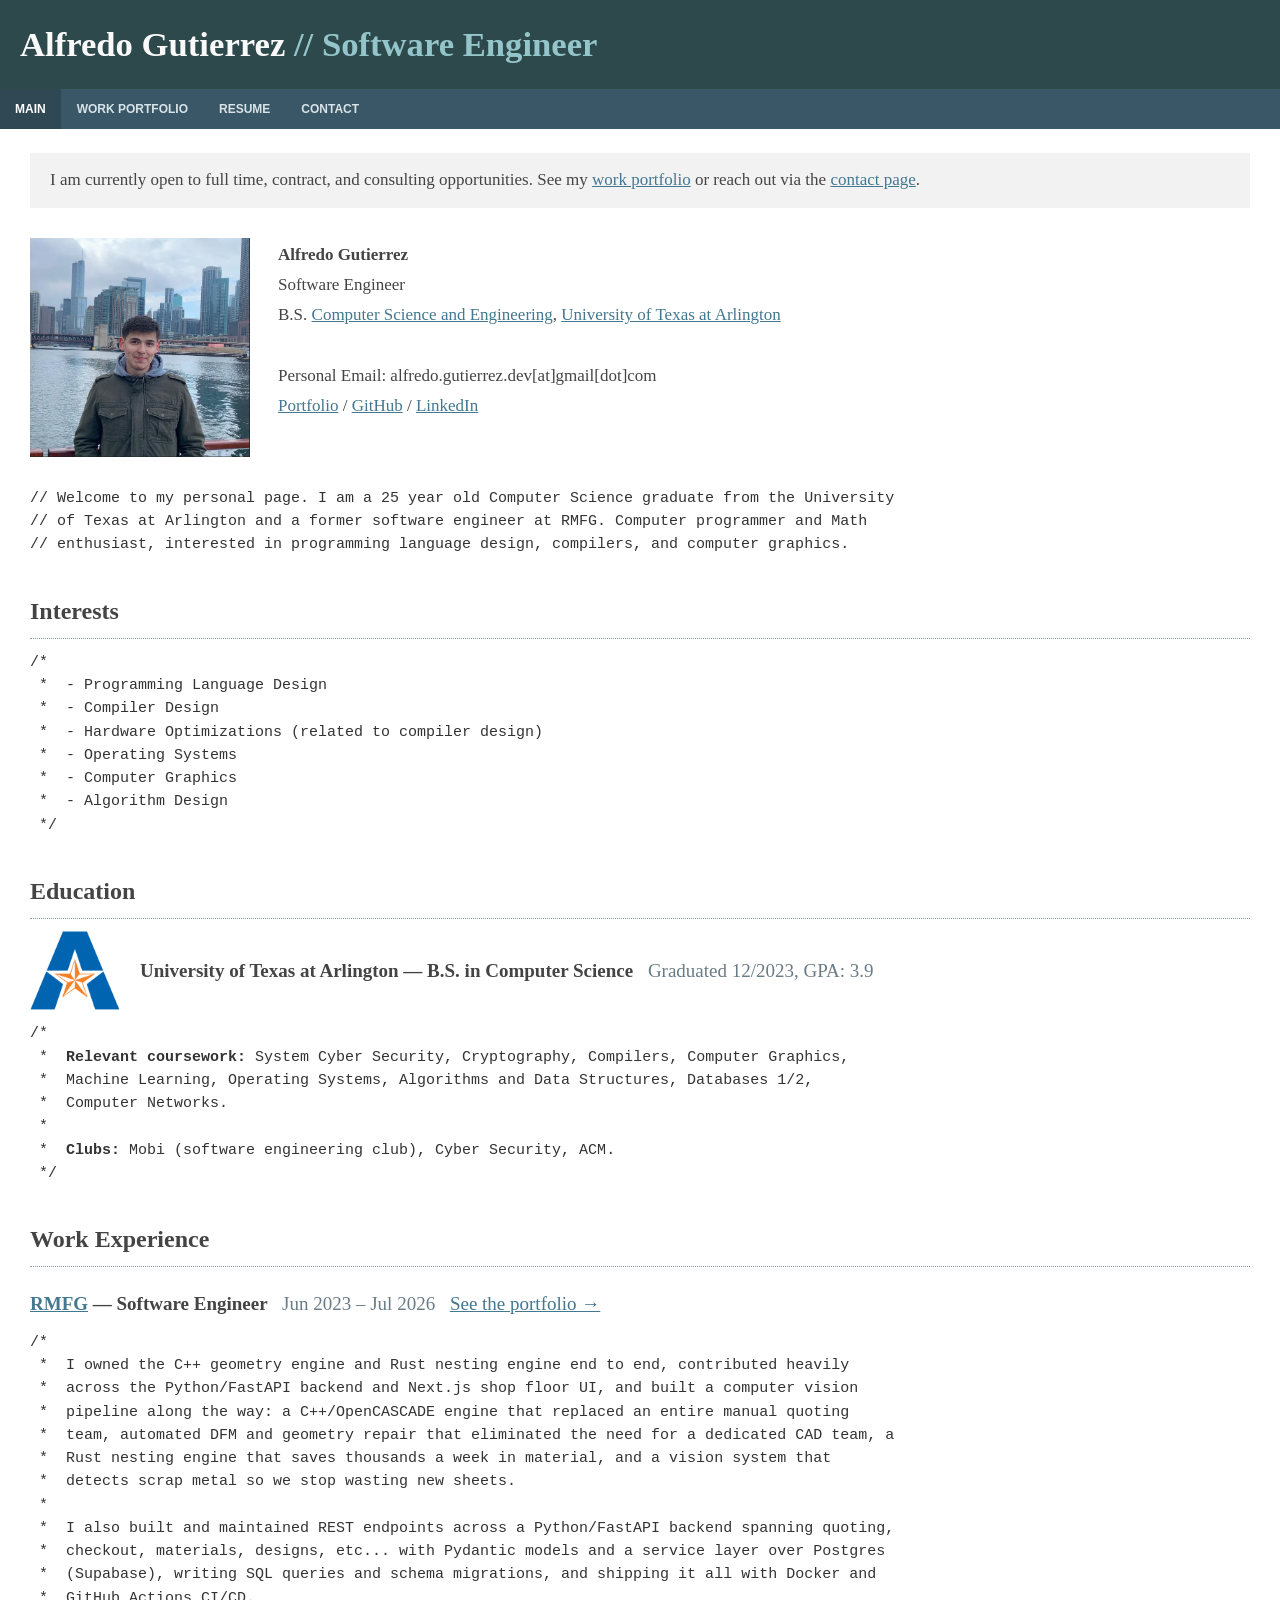
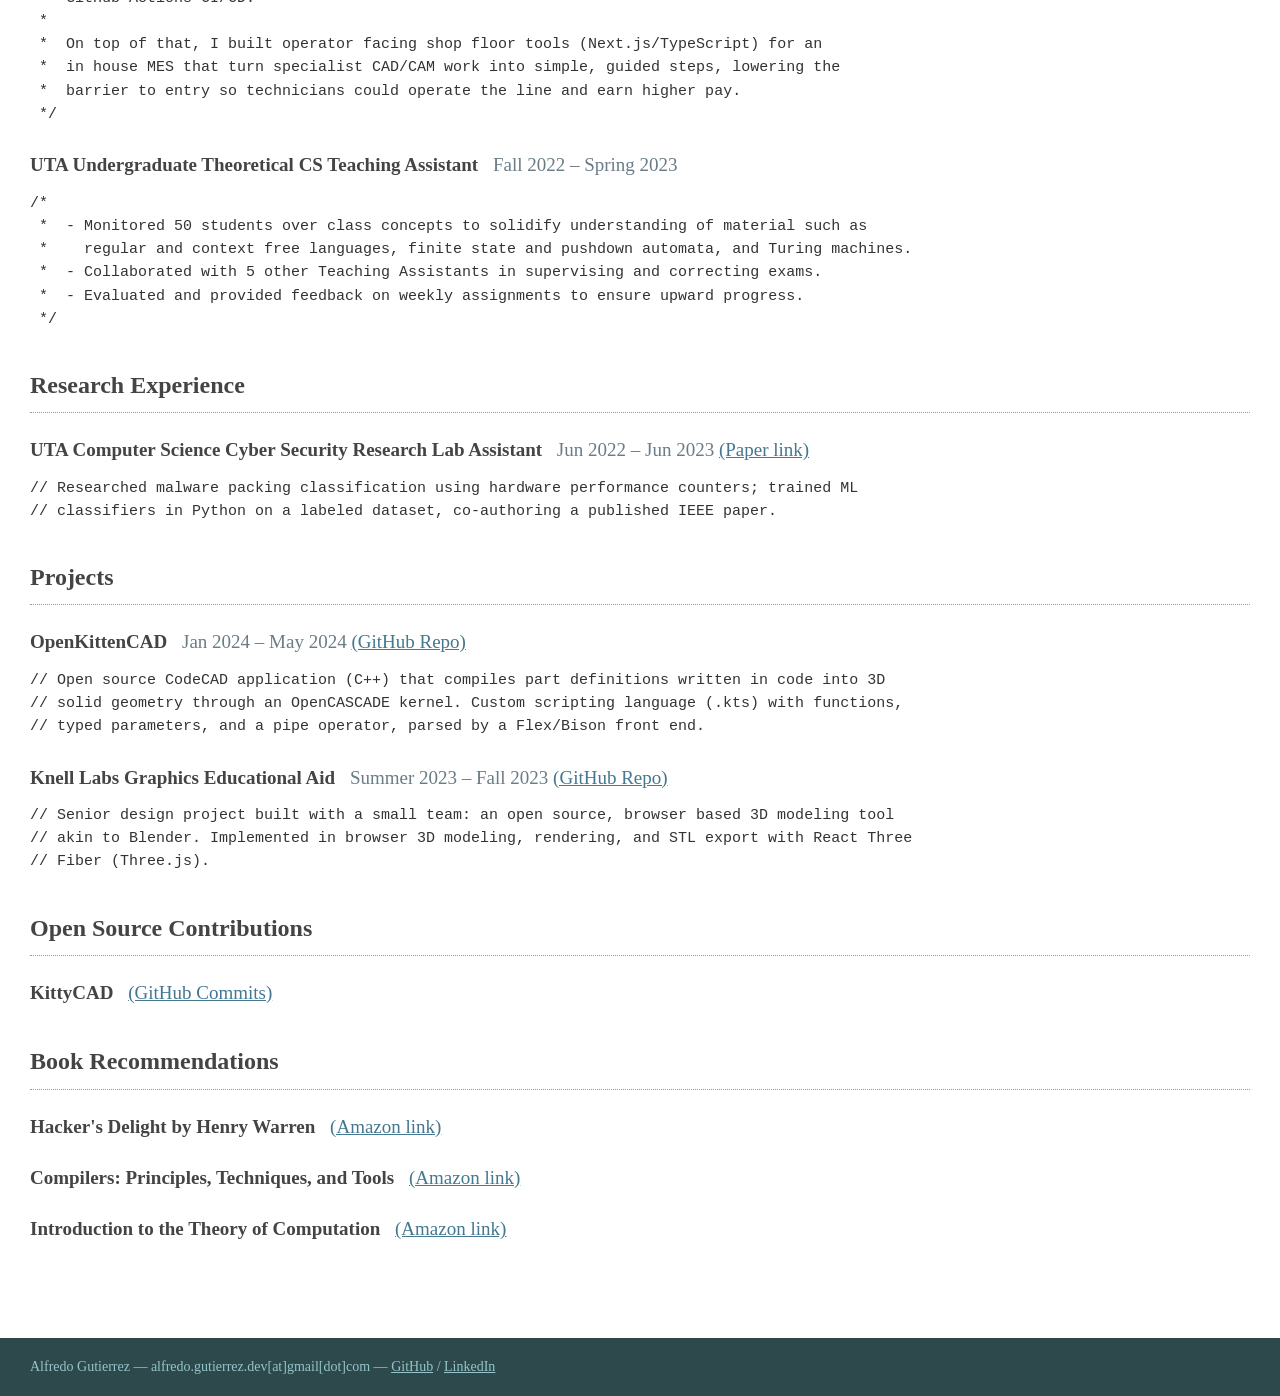
==== commit 6eb79aae: "Merge main into update-portfolio" ====
--- a/index.html
+++ b/index.html
@@ -19,6 +19,7 @@
         <div class="wrap">
             <a href="index.html" class="active">Main</a>
             <a href="portfolio.html">Work Portfolio</a>
+            <a href="Alfredo_Gutierrez_Resume.pdf" target="_blank" rel="noopener">Resume</a>
             <a href="contact.html">Contact</a>
         </div>
     </nav>
@@ -118,24 +119,28 @@
                 <a href="https://ieeexplore.ieee.org/abstract/document/10538977">(Paper link)</a>
             </span>
         </h3>
-        <div class="comment">// Researched the feasibility of packing classification using hardware performance counters.</div>
+        <div class="comment">// Researched malware packing classification using hardware performance counters; trained ML
+// classifiers in Python on a labeled dataset, co-authoring a published IEEE paper.</div>
 
         <h2 id="projects">Projects</h2>
 
         <h3>OpenKittenCAD
-            <span class="meta">Spring 2024 – Current
+            <span class="meta">Jan 2024 – May 2024
                 <a href="https://github.com/notalfredo/OpenKittenCAD">(GitHub Repo)</a>
             </span>
         </h3>
-        <div class="comment">// Hobby CodeCAD with "traditional" CAD features similar to that of OpenSCAD. Additionally
-// working on generating CAD to code.</div>
+        <div class="comment">// Open source CodeCAD application (C++) that compiles part definitions written in code into 3D
+// solid geometry through an OpenCASCADE kernel. Custom scripting language (.kts) with functions,
+// typed parameters, and a pipe operator, parsed by a Flex/Bison front end.</div>
 
         <h3>Knell Labs Graphics Educational Aid
             <span class="meta">Summer 2023 – Fall 2023
                 <a href="https://github.com/Knell-Labs/knell-graphics-educational-aid">(GitHub Repo)</a>
             </span>
         </h3>
-        <div class="comment">// My senior design project: an open source 3D modeling software akin to Blender.</div>
+        <div class="comment">// Senior design project built with a small team: an open source, browser based 3D modeling tool
+// akin to Blender. Implemented in browser 3D modeling, rendering, and STL export with React Three
+// Fiber (Three.js).</div>
 
         <h2>Open Source Contributions</h2>
         <h3>KittyCAD
